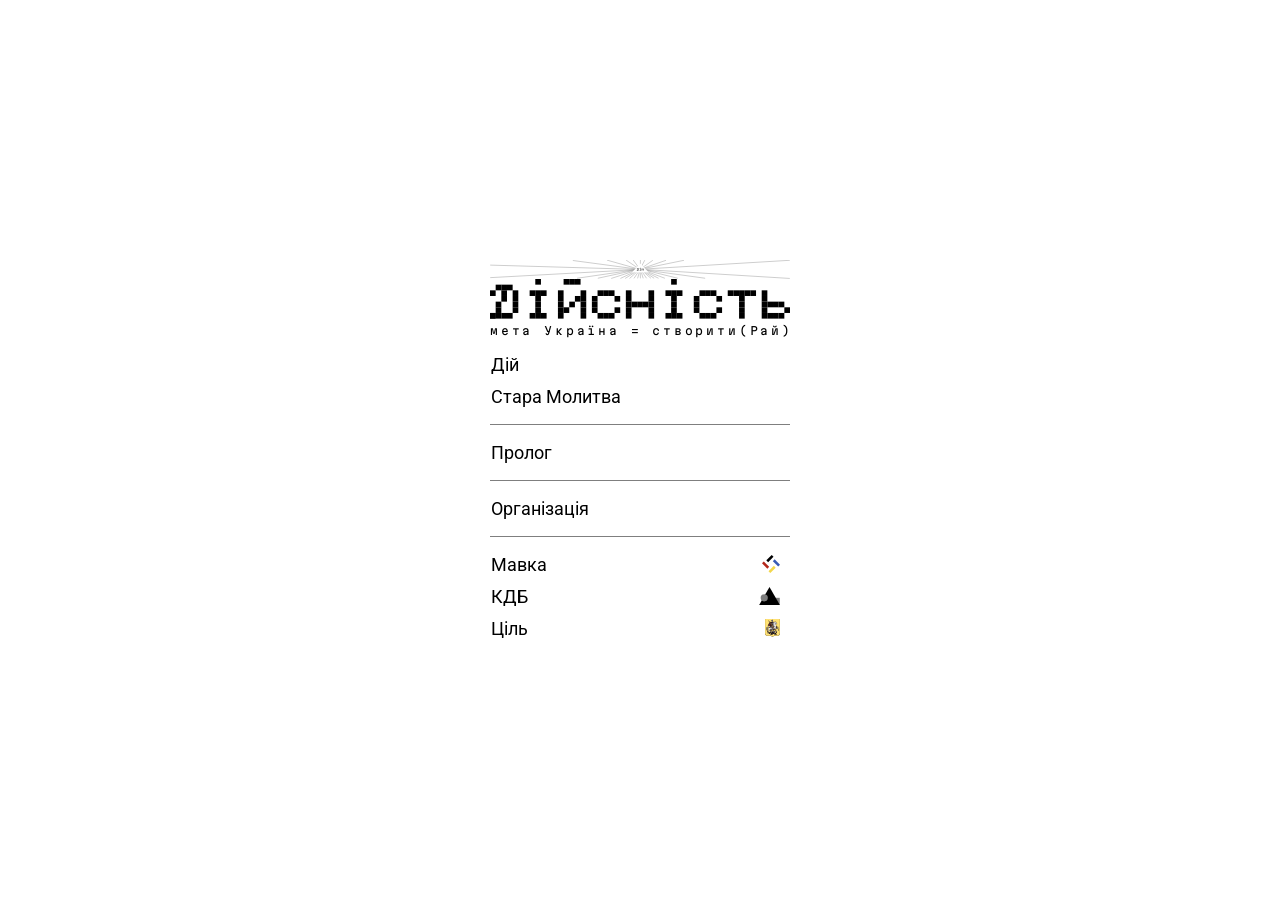
==== index.html @ cef1ea3c "🧬" ====
<!doctype html>
<html lang="uk">
  <head>
    <meta charset="UTF-8" />
    <meta name="viewport" content="width=device-width, initial-scale=1.0" />
    <title>Дійсність</title>

    <link
      rel="icon"
      sizes="any"
      type="image/svg+xml"
      href="./ресурси/дія.svg"
    />
    <script>
      if (
        window.matchMedia &&
        window.matchMedia("(prefers-color-scheme: dark)").matches
      ) {
        document
          .querySelector('link[rel="icon"]')
          .setAttribute("href", "./ресурси/дія_темно.svg");
      }
    </script>

    <link rel="stylesheet" href="./ресурси/style.css?v=3" />

    <link rel="preconnect" href="https://fonts.googleapis.com" />
    <link rel="preconnect" href="https://fonts.gstatic.com" crossorigin />
    <link
      href="https://fonts.googleapis.com/css2?family=Martian+Mono:wght@100..800&family=Roboto:ital,wght@0,100..900;1,100..900&display=swap"
      rel="stylesheet"
    />

    <script src="./ресурси/main.js?v=2"></script>
  </head>

  <body>
    <div class="UiTop">
      <svg
        width="1503"
        height="93"
        viewBox="0 0 1503 93"
        fill="none"
        xmlns="http://www.w3.org/2000/svg"
      >
        <rect width="1503" height="93" fill="var(--background-color)" />
        <line
          x1="752.072"
          y1="45.4948"
          x2="436.072"
          y2="91.4948"
          stroke="var(--text-color)"
        />
        <line
          x1="752.154"
          y1="45.4756"
          x2="607.154"
          y2="92.4756"
          stroke="var(--text-color)"
        />
        <line
          x1="752.106"
          y1="45.4886"
          x2="540.106"
          y2="91.4886"
          stroke="var(--text-color)"
        />
        <line
          x1="752.214"
          y1="45.4517"
          x2="653.214"
          y2="92.4517"
          stroke="var(--text-color)"
        />
        <line
          x1="752.266"
          y1="45.4237"
          x2="677.266"
          y2="92.4237"
          stroke="var(--text-color)"
        />
        <line
          x1="752.332"
          y1="45.3741"
          x2="699.332"
          y2="92.3741"
          stroke="var(--text-color)"
        />
        <line
          x1="752.417"
          y1="45.2753"
          x2="721.417"
          y2="92.2753"
          stroke="var(--text-color)"
        />
        <line
          x1="752.482"
          y1="45.1333"
          x2="739.482"
          y2="92.1333"
          stroke="var(--text-color)"
        />
        <line
          x1="752.476"
          y1="44.848"
          x2="767.476"
          y2="91.848"
          stroke="var(--text-color)"
        />
        <line
          x1="752.177"
          y1="44.7407"
          x2="876.177"
          y2="91.5322"
          stroke="var(--text-color)"
        />
        <line
          x1="752.12"
          y1="44.7231"
          x2="941.12"
          y2="91.5146"
          stroke="var(--text-color)"
        />
        <line
          x1="752.227"
          y1="44.7628"
          x2="844.227"
          y2="91.5543"
          stroke="var(--text-color)"
        />
        <line
          x1="752.278"
          y1="44.7928"
          x2="822.278"
          y2="91.5843"
          stroke="var(--text-color)"
        />
        <line
          x1="752.327"
          y1="44.8306"
          x2="806.327"
          y2="91.6221"
          stroke="var(--text-color)"
        />
        <line
          x1="752.413"
          y1="44.9262"
          x2="784.413"
          y2="91.7178"
          stroke="var(--text-color)"
        />
        <line
          x1="752.068"
          y1="46.5047"
          x2="1078.07"
          y2="91.5047"
          stroke="var(--text-color)"
        />
        <line
          x1="752.031"
          y1="46.5009"
          x2="1502.03"
          y2="92.4399"
          stroke="var(--text-color)"
        />
        <line
          x1="751.97"
          y1="46.5009"
          x2="1501.97"
          y2="1.50089"
          stroke="var(--text-color)"
        />
        <line
          x1="751.9"
          y1="46.5101"
          x2="971.9"
          y2="1.51014"
          stroke="var(--text-color)"
        />
        <line x1="753.5" y1="46" x2="753.5" stroke="var(--text-color)" />
        <line
          x1="751.934"
          y1="47.4956"
          x2="414.934"
          y2="2.4956"
          stroke="var(--text-color)"
        />
        <line
          x1="751.864"
          y1="47.4811"
          x2="585.864"
          y2="0.481089"
          stroke="var(--text-color)"
        />
        <line
          x1="751.721"
          y1="47.4151"
          x2="681.721"
          y2="0.415108"
          stroke="var(--text-color)"
        />
        <line
          x1="751.595"
          y1="47.2931"
          x2="717.595"
          y2="0.293062"
          stroke="var(--text-color)"
        />
        <line
          x1="751.557"
          y1="46.7687"
          x2="775.557"
          y2="0.768718"
          stroke="var(--text-color)"
        />
        <line
          x1="751.712"
          y1="46.591"
          x2="815.712"
          y2="1.59099"
          stroke="var(--text-color)"
        />
        <line
          x1="751.836"
          y1="46.5275"
          x2="881.836"
          y2="1.52751"
          stroke="var(--text-color)"
        />
        <line
          x1="751.985"
          y1="47.4998"
          x2="0.984503"
          y2="25.529"
          stroke="var(--text-color)"
        />
        <line
          x1="752.027"
          y1="47.4993"
          x2="1.02425"
          y2="88.4449"
          stroke="var(--text-color)"
        />
        <line
          x1="752.5"
          y1="46.9889"
          x2="753.5"
          y2="91.9889"
          stroke="var(--text-color)"
        />
        <path d="M753 18L796 63H710L753 18Z" fill="white" />
        <rect x="748" y="39" width="10" height="16" fill="transparent" />
        <rect x="752" y="39" width="2" height="2" fill="black" />
        <rect x="752" y="43" width="2" height="2" fill="black" />
        <rect x="750" y="43" width="2" height="2" fill="black" />
        <rect x="754" y="43" width="2" height="2" fill="black" />
        <rect x="754" y="51" width="2" height="2" fill="black" />
        <rect x="750" y="51" width="2" height="2" fill="black" />
        <rect x="752" y="47" width="2" height="2" fill="black" />
        <rect x="752" y="45" width="2" height="2" fill="black" />
        <rect x="752" y="49" width="2" height="2" fill="black" />
        <rect x="752" y="51" width="2" height="2" fill="black" />
        <rect x="760" y="39" width="10" height="16" fill="transparent" />
        <rect x="760" y="43" width="2" height="2" fill="black" />
        <rect x="764" y="41" width="2" height="2" fill="black" />
        <rect x="768" y="43" width="2" height="2" fill="black" />
        <rect x="768" y="45" width="2" height="2" fill="black" />
        <rect x="768" y="49" width="2" height="2" fill="black" />
        <rect x="768" y="51" width="2" height="2" fill="black" />
        <rect x="760" y="45" width="2" height="2" fill="black" />
        <rect x="760" y="47" width="2" height="2" fill="black" />
        <rect x="760" y="49" width="2" height="2" fill="black" />
        <rect x="760" y="51" width="2" height="2" fill="black" />
        <rect x="764" y="47" width="2" height="2" fill="black" />
        <rect x="762" y="49" width="2" height="2" fill="black" />
        <rect x="766" y="45" width="2" height="2" fill="black" />
        <rect x="768" y="47" width="2" height="2" fill="black" />
        <rect x="736" y="39" width="10" height="16" fill="transparent" />
        <rect x="740" y="45" width="2" height="2" fill="black" />
        <rect x="744" y="47" width="2" height="2" fill="black" />
        <rect x="736" y="43" width="2" height="2" fill="black" />
        <rect x="740" y="51" width="2" height="2" fill="black" />
        <rect x="744" y="49" width="2" height="2" fill="black" />
        <rect x="738" y="49" width="2" height="2" fill="black" />
        <rect x="742" y="51" width="2" height="2" fill="black" />
        <rect x="736" y="51" width="2" height="2" fill="black" />
        <rect x="736" y="51" width="2" height="2" fill="black" />
        <rect x="744" y="43" width="2" height="2" fill="black" />
        <rect x="744" y="45" width="2" height="2" fill="black" />
        <rect x="740" y="43" width="2" height="2" fill="black" />
        <rect x="742" y="41" width="2" height="2" fill="black" />
        <rect x="740" y="41" width="2" height="2" fill="black" />
        <rect x="738" y="41" width="2" height="2" fill="black" />
        <rect x="738" y="47" width="2" height="2" fill="black" />
        <rect x="738" y="51" width="2" height="2" fill="black" />
      </svg>
    </div>
    <div class="UiLogo">
      <svg
        width="53"
        height="8"
        viewBox="0 0 53 8"
        fill="none"
        xmlns="http://www.w3.org/2000/svg"
      >
        <rect x="8" width="1" height="1" fill="var(--text-color)" />
        <rect x="8" y="2" width="1" height="1" fill="var(--text-color)" />
        <rect x="7" y="2" width="1" height="1" fill="var(--text-color)" />
        <rect x="9" y="2" width="1" height="1" fill="var(--text-color)" />
        <rect x="9" y="6" width="1" height="1" fill="var(--text-color)" />
        <rect x="7" y="6" width="1" height="1" fill="var(--text-color)" />
        <rect x="8" y="4" width="1" height="1" fill="var(--text-color)" />
        <rect x="8" y="3" width="1" height="1" fill="var(--text-color)" />
        <rect x="8" y="5" width="1" height="1" fill="var(--text-color)" />
        <rect x="8" y="6" width="1" height="1" fill="var(--text-color)" />
        <rect x="2" y="3" width="1" height="1" fill="var(--text-color)" />
        <rect x="4" y="4" width="1" height="1" fill="var(--text-color)" />
        <rect y="2" width="1" height="1" fill="var(--text-color)" />
        <rect x="2" y="6" width="1" height="1" fill="var(--text-color)" />
        <rect x="4" y="5" width="1" height="1" fill="var(--text-color)" />
        <rect x="1" y="5" width="1" height="1" fill="var(--text-color)" />
        <rect x="3" y="6" width="1" height="1" fill="var(--text-color)" />
        <rect y="6" width="1" height="1" fill="var(--text-color)" />
        <rect y="6" width="1" height="1" fill="var(--text-color)" />
        <rect x="4" y="2" width="1" height="1" fill="var(--text-color)" />
        <rect x="4" y="3" width="1" height="1" fill="var(--text-color)" />
        <rect x="2" y="2" width="1" height="1" fill="var(--text-color)" />
        <rect x="3" y="1" width="1" height="1" fill="var(--text-color)" />
        <rect x="2" y="1" width="1" height="1" fill="var(--text-color)" />
        <rect x="1" y="1" width="1" height="1" fill="var(--text-color)" />
        <rect x="1" y="4" width="1" height="1" fill="var(--text-color)" />
        <rect x="1" y="6" width="1" height="1" fill="var(--text-color)" />
        <rect x="18" y="3" width="1" height="1" fill="var(--text-color)" />
        <rect x="19" y="2" width="1" height="1" fill="var(--text-color)" />
        <rect x="20" y="2" width="1" height="1" fill="var(--text-color)" />
        <rect x="21" y="2" width="1" height="1" fill="var(--text-color)" />
        <rect x="22" y="3" width="1" height="1" fill="var(--text-color)" />
        <rect x="18" y="4" width="1" height="1" fill="var(--text-color)" />
        <rect x="18" y="5" width="1" height="1" fill="var(--text-color)" />
        <rect x="19" y="6" width="1" height="1" fill="var(--text-color)" />
        <rect x="20" y="6" width="1" height="1" fill="var(--text-color)" />
        <rect x="22" y="5" width="1" height="1" fill="var(--text-color)" />
        <rect x="21" y="6" width="1" height="1" fill="var(--text-color)" />
        <rect x="24" y="2" width="1" height="1" fill="var(--text-color)" />
        <rect x="24" y="3" width="1" height="1" fill="var(--text-color)" />
        <rect x="24" y="4" width="1" height="1" fill="var(--text-color)" />
        <rect x="24" y="5" width="1" height="1" fill="var(--text-color)" />
        <rect x="24" y="6" width="1" height="1" fill="var(--text-color)" />
        <rect x="25" y="4" width="1" height="1" fill="var(--text-color)" />
        <rect x="26" y="4" width="1" height="1" fill="var(--text-color)" />
        <rect x="27" y="4" width="1" height="1" fill="var(--text-color)" />
        <rect x="28" y="3" width="1" height="1" fill="var(--text-color)" />
        <rect x="28" y="2" width="1" height="1" fill="var(--text-color)" />
        <rect x="28" y="4" width="1" height="1" fill="var(--text-color)" />
        <rect x="28" y="5" width="1" height="1" fill="var(--text-color)" />
        <rect x="28" y="6" width="1" height="1" fill="var(--text-color)" />
        <rect x="32" width="1" height="1" fill="var(--text-color)" />
        <rect x="32" y="2" width="1" height="1" fill="var(--text-color)" />
        <rect x="31" y="2" width="1" height="1" fill="var(--text-color)" />
        <rect x="33" y="2" width="1" height="1" fill="var(--text-color)" />
        <rect x="33" y="6" width="1" height="1" fill="var(--text-color)" />
        <rect x="31" y="6" width="1" height="1" fill="var(--text-color)" />
        <rect x="32" y="4" width="1" height="1" fill="var(--text-color)" />
        <rect x="32" y="3" width="1" height="1" fill="var(--text-color)" />
        <rect x="32" y="5" width="1" height="1" fill="var(--text-color)" />
        <rect x="32" y="6" width="1" height="1" fill="var(--text-color)" />
        <rect x="36" y="3" width="1" height="1" fill="var(--text-color)" />
        <rect x="37" y="2" width="1" height="1" fill="var(--text-color)" />
        <rect x="38" y="2" width="1" height="1" fill="var(--text-color)" />
        <rect x="39" y="2" width="1" height="1" fill="var(--text-color)" />
        <rect x="40" y="3" width="1" height="1" fill="var(--text-color)" />
        <rect x="36" y="4" width="1" height="1" fill="var(--text-color)" />
        <rect x="36" y="5" width="1" height="1" fill="var(--text-color)" />
        <rect x="37" y="6" width="1" height="1" fill="var(--text-color)" />
        <rect x="38" y="6" width="1" height="1" fill="var(--text-color)" />
        <rect x="40" y="5" width="1" height="1" fill="var(--text-color)" />
        <rect x="39" y="6" width="1" height="1" fill="var(--text-color)" />
        <rect x="42" y="2" width="1" height="1" fill="var(--text-color)" />
        <rect x="43" y="2" width="1" height="1" fill="var(--text-color)" />
        <rect x="44" y="2" width="1" height="1" fill="var(--text-color)" />
        <rect x="45" y="2" width="1" height="1" fill="var(--text-color)" />
        <rect x="46" y="2" width="1" height="1" fill="var(--text-color)" />
        <rect x="44" y="3" width="1" height="1" fill="var(--text-color)" />
        <rect x="44" y="6" width="1" height="1" fill="var(--text-color)" />
        <rect x="44" y="4" width="1" height="1" fill="var(--text-color)" />
        <rect x="44" y="5" width="1" height="1" fill="var(--text-color)" />
        <rect x="48" y="2" width="1" height="1" fill="var(--text-color)" />
        <rect x="48" y="3" width="1" height="1" fill="var(--text-color)" />
        <rect x="48" y="4" width="1" height="1" fill="var(--text-color)" />
        <rect x="48" y="6" width="1" height="1" fill="var(--text-color)" />
        <rect x="49" y="6" width="1" height="1" fill="var(--text-color)" />
        <rect x="52" y="5" width="1" height="1" fill="var(--text-color)" />
        <rect x="51" y="6" width="1" height="1" fill="var(--text-color)" />
        <rect x="50" y="6" width="1" height="1" fill="var(--text-color)" />
        <rect x="50" y="4" width="1" height="1" fill="var(--text-color)" />
        <rect x="51" y="4" width="1" height="1" fill="var(--text-color)" />
        <rect x="49" y="4" width="1" height="1" fill="var(--text-color)" />
        <rect x="48" y="5" width="1" height="1" fill="var(--text-color)" />
        <rect x="12" y="2" width="1" height="1" fill="var(--text-color)" />
        <rect x="16" y="2" width="1" height="1" fill="var(--text-color)" />
        <rect x="16" y="3" width="1" height="1" fill="var(--text-color)" />
        <rect x="16" y="5" width="1" height="1" fill="var(--text-color)" />
        <rect x="16" y="6" width="1" height="1" fill="var(--text-color)" />
        <rect x="12" y="3" width="1" height="1" fill="var(--text-color)" />
        <rect x="12" y="4" width="1" height="1" fill="var(--text-color)" />
        <rect x="12" y="5" width="1" height="1" fill="var(--text-color)" />
        <rect x="12" y="6" width="1" height="1" fill="var(--text-color)" />
        <rect x="14" y="4" width="1" height="1" fill="var(--text-color)" />
        <rect x="13" y="5" width="1" height="1" fill="var(--text-color)" />
        <rect x="15" y="3" width="1" height="1" fill="var(--text-color)" />
        <rect x="16" y="4" width="1" height="1" fill="var(--text-color)" />
        <rect x="13" width="1" height="1" fill="var(--text-color)" />
        <rect x="15" width="1" height="1" fill="var(--text-color)" />
        <rect x="14" width="1" height="1" fill="var(--text-color)" />
      </svg>
    </div>
    <div class="UiSlogan flex-stretch">мета Україна = створити(Рай)</div>

    <div class="UiHelpLinkList">
      <a class="UiHelpLinkItem" href="./дій.html">Дій</a>
      <a class="UiHelpLinkItem" href="./стара-молитва.html"> Стара Молитва </a>
    </div>
    <div class="UiSeparator"></div>

    <div class="UiHelpLinkList">
      <a class="UiHelpLinkItem" href="./пролог.html">Пролог</a>
    </div>
    <div class="UiSeparator"></div>

    <div class="UiHelpLinkList">
      <a class="UiHelpLinkItem" href="./організація.html"> Організація </a>
    </div>
    <div class="UiSeparator"></div>

    <div class="UiHelpLinkList">
      <a class="UiHelpLinkItem" href="https://мавка.укр">
        Мавка
        <div class="UiLinkItemLogo">
          <img src="./ресурси/мавка.svg" alt="" />
        </div>
      </a>
      <a class="UiHelpLinkItem" href="https://кдб.дійсність.укр">
        КДБ
        <div class="UiLinkItemLogo">
          <img src="./ресурси/кдб.svg" alt="" />
        </div>
      </a>
      <a class="UiHelpLinkItem" href="https://ціль.дійсність.укр">
        Ціль
        <div class="UiLinkItemLogo">
          <img src="./ресурси/ціль.svg" alt="" />
        </div>
      </a>
    </div>
  </body>
</html>
---- ресурси/style.css ----
:root {
  --max-width: 300px;
  --text-color: black;
  --background-color: white;
  --blockquote-border-color: black;
  --blockquote-background-color: #f0f0f0;
  --border-color: #cccccc;
}

* {
  font-family: Roboto, sans-serif;
}

*,
*::before,
*::after {
  box-sizing: border-box;
}

body {
  font-family: sans-serif;
  display: flex;
  flex-direction: column;
  align-items: center;
  justify-content: center;
  min-height: 100dvh;
  margin: 0;
  color: var(--text-color);
  background-color: var(--background-color);
  padding-top: 2rem;
  padding-bottom: 2rem;
}

@media (prefers-color-scheme: dark) {
  :root {
    --text-color: white;
    --background-color: black;
    --blockquote-border-color: white;
    --blockquote-background-color: #202020;
    --border-color: #444444;
  }

  img {
    filter: drop-shadow(0 0 1px white);
  }
}

.UiLogo {
  max-width: var(--max-width);
  width: 100%;
  font-size: 2em;
  display: flex;
  flex-direction: column;
  align-items: center;
  justify-content: center;
}

.UiSlogan {
  margin-bottom: 1rem;
  max-width: var(--max-width);
  width: 100%;
  font-size: 0.7rem;
  text-align: justify;
  text-align-last: justify;
  font-family: "Martian Mono", sans-serif;
}

.UiSlogan span {
  font-family: inherit;
}

.UiDiiaTitle {
  display: flex;
  align-items: center;
}

.UiInDev {
  font-size: 0.7rem;
  margin-left: auto;
}

.UiTop {
  max-width: var(--max-width);
  width: 100%;
  display: flex;
  align-items: center;
}

.UiTop svg {
  width: 100%;
  height: auto;
}

.UiLogo>svg {
  display: block;
  width: 100%;
  height: auto;
}

.UiLinkList {
  max-width: var(--max-width);
  width: 100%;
  list-style: none;
  padding: 0;
  margin: 0;
}

.UiLinkItem {
  width: 100%;
  display: flex;
  align-items: center;
  justify-content: space-between;
  color: inherit;
  text-decoration: none;
  font-size: 1.125rem;
  border: 1px dashed var(--background-color);
}

.UiLinkItem+.UiLinkItem {
  margin-top: 0.5em;
}

.UiLinkItem:hover {
  border: 1px dashed var(--text-color);
}

.UiLinkItem:active {
  border: 1px solid var(--text-color);
}

.UiLinkItemLogo {
  display: flex;
  align-items: center;
  margin-right: 0.5em;
}

.UiLinkItemLogo>img {
  display: block;
  height: 1em;
}

.UiHelpLinkList {
  max-width: var(--max-width);
  width: 100%;
  list-style: none;
  padding: 0;
  margin: 0;
}

.UiHelpLinkItem {
  width: 100%;
  display: flex;
  align-items: center;
  justify-content: space-between;
  color: inherit;
  text-decoration: none;
  font-size: 1.125rem;
  border: 1px dashed var(--background-color);
}

.UiHelpLinkItem.back {
  font-size: 0.875rem;
}

.UiHelpLinkItem+.UiHelpLinkItem {
  margin-top: 0.5em;
}

.UiHelpLinkItem:hover {
  border: 1px dashed var(--text-color);
}

.UiHelpLinkItem:active {
  border: 1px solid var(--text-color);
}

.UiSeparator {
  max-width: var(--max-width);
  width: 100%;
  height: 1px;
  background-color: var(--text-color);
  opacity: 0.5;
  margin: 1rem 0;
}

.UiContent {
  max-width: var(--max-width);
  width: 100%;
}

blockquote {
  border-left: 4px solid var(--blockquote-border-color);
  padding-left: 1em;
  margin-left: 0;
  margin-right: 0;
  background-color: var(--blockquote-background-color);
}

ol {
  padding-left: 1.5em;
}

ol li {
  margin-bottom: 0.5em;
}

a {
  color: inherit;
  text-decoration: underline;
}

code {
  font-family: monospace;
  background-color: var(--blockquote-background-color);
  padding: 0.2em 0.4em;
  border-radius: 4px;
  word-break: break-word;
}

button.sm {
  font-family: inherit;
  font-size: 1em;
  padding: 0.125em 0.5em;
  border: 1px solid var(--border-color);
  background-color: transparent;
  color: inherit;
  cursor: pointer;
}

button.sm:hover {
  background-color: var(--border-color);
}
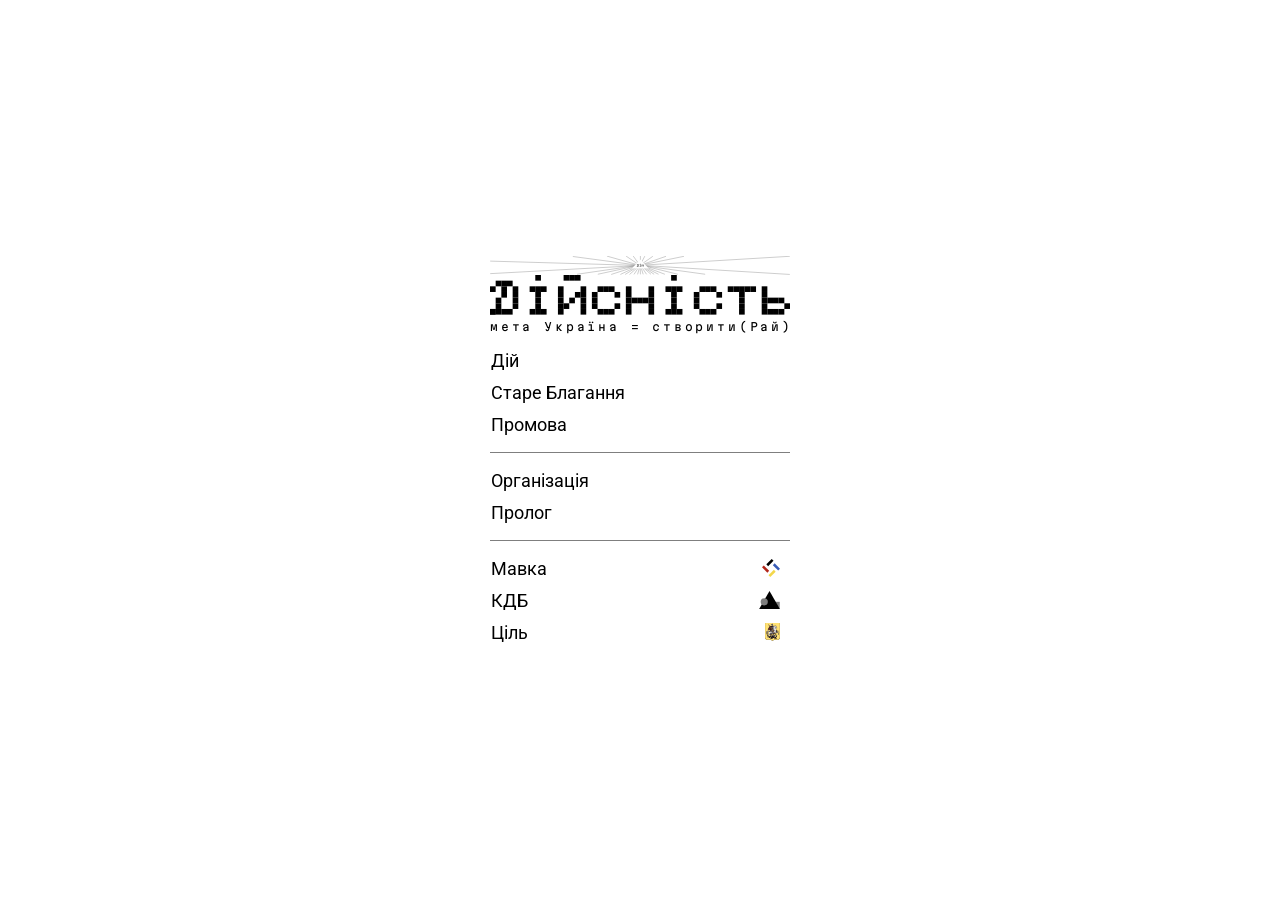
==== commit c086f63f: "благайте" ====
--- a/index.html
+++ b/index.html
@@ -35,422 +35,423 @@
   </head>
 
   <body>
-    <div class="UiTop">
-      <svg
-        width="1503"
-        height="93"
-        viewBox="0 0 1503 93"
-        fill="none"
-        xmlns="http://www.w3.org/2000/svg"
-      >
-        <rect width="1503" height="93" fill="var(--background-color)" />
-        <line
-          x1="752.072"
-          y1="45.4948"
-          x2="436.072"
-          y2="91.4948"
-          stroke="var(--text-color)"
-        />
-        <line
-          x1="752.154"
-          y1="45.4756"
-          x2="607.154"
-          y2="92.4756"
-          stroke="var(--text-color)"
-        />
-        <line
-          x1="752.106"
-          y1="45.4886"
-          x2="540.106"
-          y2="91.4886"
-          stroke="var(--text-color)"
-        />
-        <line
-          x1="752.214"
-          y1="45.4517"
-          x2="653.214"
-          y2="92.4517"
-          stroke="var(--text-color)"
-        />
-        <line
-          x1="752.266"
-          y1="45.4237"
-          x2="677.266"
-          y2="92.4237"
-          stroke="var(--text-color)"
-        />
-        <line
-          x1="752.332"
-          y1="45.3741"
-          x2="699.332"
-          y2="92.3741"
-          stroke="var(--text-color)"
-        />
-        <line
-          x1="752.417"
-          y1="45.2753"
-          x2="721.417"
-          y2="92.2753"
-          stroke="var(--text-color)"
-        />
-        <line
-          x1="752.482"
-          y1="45.1333"
-          x2="739.482"
-          y2="92.1333"
-          stroke="var(--text-color)"
-        />
-        <line
-          x1="752.476"
-          y1="44.848"
-          x2="767.476"
-          y2="91.848"
-          stroke="var(--text-color)"
-        />
-        <line
-          x1="752.177"
-          y1="44.7407"
-          x2="876.177"
-          y2="91.5322"
-          stroke="var(--text-color)"
-        />
-        <line
-          x1="752.12"
-          y1="44.7231"
-          x2="941.12"
-          y2="91.5146"
-          stroke="var(--text-color)"
-        />
-        <line
-          x1="752.227"
-          y1="44.7628"
-          x2="844.227"
-          y2="91.5543"
-          stroke="var(--text-color)"
-        />
-        <line
-          x1="752.278"
-          y1="44.7928"
-          x2="822.278"
-          y2="91.5843"
-          stroke="var(--text-color)"
-        />
-        <line
-          x1="752.327"
-          y1="44.8306"
-          x2="806.327"
-          y2="91.6221"
-          stroke="var(--text-color)"
-        />
-        <line
-          x1="752.413"
-          y1="44.9262"
-          x2="784.413"
-          y2="91.7178"
-          stroke="var(--text-color)"
-        />
-        <line
-          x1="752.068"
-          y1="46.5047"
-          x2="1078.07"
-          y2="91.5047"
-          stroke="var(--text-color)"
-        />
-        <line
-          x1="752.031"
-          y1="46.5009"
-          x2="1502.03"
-          y2="92.4399"
-          stroke="var(--text-color)"
-        />
-        <line
-          x1="751.97"
-          y1="46.5009"
-          x2="1501.97"
-          y2="1.50089"
-          stroke="var(--text-color)"
-        />
-        <line
-          x1="751.9"
-          y1="46.5101"
-          x2="971.9"
-          y2="1.51014"
-          stroke="var(--text-color)"
-        />
-        <line x1="753.5" y1="46" x2="753.5" stroke="var(--text-color)" />
-        <line
-          x1="751.934"
-          y1="47.4956"
-          x2="414.934"
-          y2="2.4956"
-          stroke="var(--text-color)"
-        />
-        <line
-          x1="751.864"
-          y1="47.4811"
-          x2="585.864"
-          y2="0.481089"
-          stroke="var(--text-color)"
-        />
-        <line
-          x1="751.721"
-          y1="47.4151"
-          x2="681.721"
-          y2="0.415108"
-          stroke="var(--text-color)"
-        />
-        <line
-          x1="751.595"
-          y1="47.2931"
-          x2="717.595"
-          y2="0.293062"
-          stroke="var(--text-color)"
-        />
-        <line
-          x1="751.557"
-          y1="46.7687"
-          x2="775.557"
-          y2="0.768718"
-          stroke="var(--text-color)"
-        />
-        <line
-          x1="751.712"
-          y1="46.591"
-          x2="815.712"
-          y2="1.59099"
-          stroke="var(--text-color)"
-        />
-        <line
-          x1="751.836"
-          y1="46.5275"
-          x2="881.836"
-          y2="1.52751"
-          stroke="var(--text-color)"
-        />
-        <line
-          x1="751.985"
-          y1="47.4998"
-          x2="0.984503"
-          y2="25.529"
-          stroke="var(--text-color)"
-        />
-        <line
-          x1="752.027"
-          y1="47.4993"
-          x2="1.02425"
-          y2="88.4449"
-          stroke="var(--text-color)"
-        />
-        <line
-          x1="752.5"
-          y1="46.9889"
-          x2="753.5"
-          y2="91.9889"
-          stroke="var(--text-color)"
-        />
-        <path d="M753 18L796 63H710L753 18Z" fill="white" />
-        <rect x="748" y="39" width="10" height="16" fill="transparent" />
-        <rect x="752" y="39" width="2" height="2" fill="black" />
-        <rect x="752" y="43" width="2" height="2" fill="black" />
-        <rect x="750" y="43" width="2" height="2" fill="black" />
-        <rect x="754" y="43" width="2" height="2" fill="black" />
-        <rect x="754" y="51" width="2" height="2" fill="black" />
-        <rect x="750" y="51" width="2" height="2" fill="black" />
-        <rect x="752" y="47" width="2" height="2" fill="black" />
-        <rect x="752" y="45" width="2" height="2" fill="black" />
-        <rect x="752" y="49" width="2" height="2" fill="black" />
-        <rect x="752" y="51" width="2" height="2" fill="black" />
-        <rect x="760" y="39" width="10" height="16" fill="transparent" />
-        <rect x="760" y="43" width="2" height="2" fill="black" />
-        <rect x="764" y="41" width="2" height="2" fill="black" />
-        <rect x="768" y="43" width="2" height="2" fill="black" />
-        <rect x="768" y="45" width="2" height="2" fill="black" />
-        <rect x="768" y="49" width="2" height="2" fill="black" />
-        <rect x="768" y="51" width="2" height="2" fill="black" />
-        <rect x="760" y="45" width="2" height="2" fill="black" />
-        <rect x="760" y="47" width="2" height="2" fill="black" />
-        <rect x="760" y="49" width="2" height="2" fill="black" />
-        <rect x="760" y="51" width="2" height="2" fill="black" />
-        <rect x="764" y="47" width="2" height="2" fill="black" />
-        <rect x="762" y="49" width="2" height="2" fill="black" />
-        <rect x="766" y="45" width="2" height="2" fill="black" />
-        <rect x="768" y="47" width="2" height="2" fill="black" />
-        <rect x="736" y="39" width="10" height="16" fill="transparent" />
-        <rect x="740" y="45" width="2" height="2" fill="black" />
-        <rect x="744" y="47" width="2" height="2" fill="black" />
-        <rect x="736" y="43" width="2" height="2" fill="black" />
-        <rect x="740" y="51" width="2" height="2" fill="black" />
-        <rect x="744" y="49" width="2" height="2" fill="black" />
-        <rect x="738" y="49" width="2" height="2" fill="black" />
-        <rect x="742" y="51" width="2" height="2" fill="black" />
-        <rect x="736" y="51" width="2" height="2" fill="black" />
-        <rect x="736" y="51" width="2" height="2" fill="black" />
-        <rect x="744" y="43" width="2" height="2" fill="black" />
-        <rect x="744" y="45" width="2" height="2" fill="black" />
-        <rect x="740" y="43" width="2" height="2" fill="black" />
-        <rect x="742" y="41" width="2" height="2" fill="black" />
-        <rect x="740" y="41" width="2" height="2" fill="black" />
-        <rect x="738" y="41" width="2" height="2" fill="black" />
-        <rect x="738" y="47" width="2" height="2" fill="black" />
-        <rect x="738" y="51" width="2" height="2" fill="black" />
-      </svg>
-    </div>
-    <div class="UiLogo">
-      <svg
-        width="53"
-        height="8"
-        viewBox="0 0 53 8"
-        fill="none"
-        xmlns="http://www.w3.org/2000/svg"
-      >
-        <rect x="8" width="1" height="1" fill="var(--text-color)" />
-        <rect x="8" y="2" width="1" height="1" fill="var(--text-color)" />
-        <rect x="7" y="2" width="1" height="1" fill="var(--text-color)" />
-        <rect x="9" y="2" width="1" height="1" fill="var(--text-color)" />
-        <rect x="9" y="6" width="1" height="1" fill="var(--text-color)" />
-        <rect x="7" y="6" width="1" height="1" fill="var(--text-color)" />
-        <rect x="8" y="4" width="1" height="1" fill="var(--text-color)" />
-        <rect x="8" y="3" width="1" height="1" fill="var(--text-color)" />
-        <rect x="8" y="5" width="1" height="1" fill="var(--text-color)" />
-        <rect x="8" y="6" width="1" height="1" fill="var(--text-color)" />
-        <rect x="2" y="3" width="1" height="1" fill="var(--text-color)" />
-        <rect x="4" y="4" width="1" height="1" fill="var(--text-color)" />
-        <rect y="2" width="1" height="1" fill="var(--text-color)" />
-        <rect x="2" y="6" width="1" height="1" fill="var(--text-color)" />
-        <rect x="4" y="5" width="1" height="1" fill="var(--text-color)" />
-        <rect x="1" y="5" width="1" height="1" fill="var(--text-color)" />
-        <rect x="3" y="6" width="1" height="1" fill="var(--text-color)" />
-        <rect y="6" width="1" height="1" fill="var(--text-color)" />
-        <rect y="6" width="1" height="1" fill="var(--text-color)" />
-        <rect x="4" y="2" width="1" height="1" fill="var(--text-color)" />
-        <rect x="4" y="3" width="1" height="1" fill="var(--text-color)" />
-        <rect x="2" y="2" width="1" height="1" fill="var(--text-color)" />
-        <rect x="3" y="1" width="1" height="1" fill="var(--text-color)" />
-        <rect x="2" y="1" width="1" height="1" fill="var(--text-color)" />
-        <rect x="1" y="1" width="1" height="1" fill="var(--text-color)" />
-        <rect x="1" y="4" width="1" height="1" fill="var(--text-color)" />
-        <rect x="1" y="6" width="1" height="1" fill="var(--text-color)" />
-        <rect x="18" y="3" width="1" height="1" fill="var(--text-color)" />
-        <rect x="19" y="2" width="1" height="1" fill="var(--text-color)" />
-        <rect x="20" y="2" width="1" height="1" fill="var(--text-color)" />
-        <rect x="21" y="2" width="1" height="1" fill="var(--text-color)" />
-        <rect x="22" y="3" width="1" height="1" fill="var(--text-color)" />
-        <rect x="18" y="4" width="1" height="1" fill="var(--text-color)" />
-        <rect x="18" y="5" width="1" height="1" fill="var(--text-color)" />
-        <rect x="19" y="6" width="1" height="1" fill="var(--text-color)" />
-        <rect x="20" y="6" width="1" height="1" fill="var(--text-color)" />
-        <rect x="22" y="5" width="1" height="1" fill="var(--text-color)" />
-        <rect x="21" y="6" width="1" height="1" fill="var(--text-color)" />
-        <rect x="24" y="2" width="1" height="1" fill="var(--text-color)" />
-        <rect x="24" y="3" width="1" height="1" fill="var(--text-color)" />
-        <rect x="24" y="4" width="1" height="1" fill="var(--text-color)" />
-        <rect x="24" y="5" width="1" height="1" fill="var(--text-color)" />
-        <rect x="24" y="6" width="1" height="1" fill="var(--text-color)" />
-        <rect x="25" y="4" width="1" height="1" fill="var(--text-color)" />
-        <rect x="26" y="4" width="1" height="1" fill="var(--text-color)" />
-        <rect x="27" y="4" width="1" height="1" fill="var(--text-color)" />
-        <rect x="28" y="3" width="1" height="1" fill="var(--text-color)" />
-        <rect x="28" y="2" width="1" height="1" fill="var(--text-color)" />
-        <rect x="28" y="4" width="1" height="1" fill="var(--text-color)" />
-        <rect x="28" y="5" width="1" height="1" fill="var(--text-color)" />
-        <rect x="28" y="6" width="1" height="1" fill="var(--text-color)" />
-        <rect x="32" width="1" height="1" fill="var(--text-color)" />
-        <rect x="32" y="2" width="1" height="1" fill="var(--text-color)" />
-        <rect x="31" y="2" width="1" height="1" fill="var(--text-color)" />
-        <rect x="33" y="2" width="1" height="1" fill="var(--text-color)" />
-        <rect x="33" y="6" width="1" height="1" fill="var(--text-color)" />
-        <rect x="31" y="6" width="1" height="1" fill="var(--text-color)" />
-        <rect x="32" y="4" width="1" height="1" fill="var(--text-color)" />
-        <rect x="32" y="3" width="1" height="1" fill="var(--text-color)" />
-        <rect x="32" y="5" width="1" height="1" fill="var(--text-color)" />
-        <rect x="32" y="6" width="1" height="1" fill="var(--text-color)" />
-        <rect x="36" y="3" width="1" height="1" fill="var(--text-color)" />
-        <rect x="37" y="2" width="1" height="1" fill="var(--text-color)" />
-        <rect x="38" y="2" width="1" height="1" fill="var(--text-color)" />
-        <rect x="39" y="2" width="1" height="1" fill="var(--text-color)" />
-        <rect x="40" y="3" width="1" height="1" fill="var(--text-color)" />
-        <rect x="36" y="4" width="1" height="1" fill="var(--text-color)" />
-        <rect x="36" y="5" width="1" height="1" fill="var(--text-color)" />
-        <rect x="37" y="6" width="1" height="1" fill="var(--text-color)" />
-        <rect x="38" y="6" width="1" height="1" fill="var(--text-color)" />
-        <rect x="40" y="5" width="1" height="1" fill="var(--text-color)" />
-        <rect x="39" y="6" width="1" height="1" fill="var(--text-color)" />
-        <rect x="42" y="2" width="1" height="1" fill="var(--text-color)" />
-        <rect x="43" y="2" width="1" height="1" fill="var(--text-color)" />
-        <rect x="44" y="2" width="1" height="1" fill="var(--text-color)" />
-        <rect x="45" y="2" width="1" height="1" fill="var(--text-color)" />
-        <rect x="46" y="2" width="1" height="1" fill="var(--text-color)" />
-        <rect x="44" y="3" width="1" height="1" fill="var(--text-color)" />
-        <rect x="44" y="6" width="1" height="1" fill="var(--text-color)" />
-        <rect x="44" y="4" width="1" height="1" fill="var(--text-color)" />
-        <rect x="44" y="5" width="1" height="1" fill="var(--text-color)" />
-        <rect x="48" y="2" width="1" height="1" fill="var(--text-color)" />
-        <rect x="48" y="3" width="1" height="1" fill="var(--text-color)" />
-        <rect x="48" y="4" width="1" height="1" fill="var(--text-color)" />
-        <rect x="48" y="6" width="1" height="1" fill="var(--text-color)" />
-        <rect x="49" y="6" width="1" height="1" fill="var(--text-color)" />
-        <rect x="52" y="5" width="1" height="1" fill="var(--text-color)" />
-        <rect x="51" y="6" width="1" height="1" fill="var(--text-color)" />
-        <rect x="50" y="6" width="1" height="1" fill="var(--text-color)" />
-        <rect x="50" y="4" width="1" height="1" fill="var(--text-color)" />
-        <rect x="51" y="4" width="1" height="1" fill="var(--text-color)" />
-        <rect x="49" y="4" width="1" height="1" fill="var(--text-color)" />
-        <rect x="48" y="5" width="1" height="1" fill="var(--text-color)" />
-        <rect x="12" y="2" width="1" height="1" fill="var(--text-color)" />
-        <rect x="16" y="2" width="1" height="1" fill="var(--text-color)" />
-        <rect x="16" y="3" width="1" height="1" fill="var(--text-color)" />
-        <rect x="16" y="5" width="1" height="1" fill="var(--text-color)" />
-        <rect x="16" y="6" width="1" height="1" fill="var(--text-color)" />
-        <rect x="12" y="3" width="1" height="1" fill="var(--text-color)" />
-        <rect x="12" y="4" width="1" height="1" fill="var(--text-color)" />
-        <rect x="12" y="5" width="1" height="1" fill="var(--text-color)" />
-        <rect x="12" y="6" width="1" height="1" fill="var(--text-color)" />
-        <rect x="14" y="4" width="1" height="1" fill="var(--text-color)" />
-        <rect x="13" y="5" width="1" height="1" fill="var(--text-color)" />
-        <rect x="15" y="3" width="1" height="1" fill="var(--text-color)" />
-        <rect x="16" y="4" width="1" height="1" fill="var(--text-color)" />
-        <rect x="13" width="1" height="1" fill="var(--text-color)" />
-        <rect x="15" width="1" height="1" fill="var(--text-color)" />
-        <rect x="14" width="1" height="1" fill="var(--text-color)" />
-      </svg>
-    </div>
-    <div class="UiSlogan flex-stretch">мета Україна = створити(Рай)</div>
-
-    <div class="UiHelpLinkList">
-      <a class="UiHelpLinkItem" href="./дій.html">Дій</a>
-      <a class="UiHelpLinkItem" href="./стара-молитва.html"> Стара Молитва </a>
-    </div>
-    <div class="UiSeparator"></div>
-
-    <div class="UiHelpLinkList">
-      <a class="UiHelpLinkItem" href="./пролог.html">Пролог</a>
-    </div>
-    <div class="UiSeparator"></div>
-
-    <div class="UiHelpLinkList">
-      <a class="UiHelpLinkItem" href="./організація.html"> Організація </a>
-    </div>
-    <div class="UiSeparator"></div>
-
-    <div class="UiHelpLinkList">
-      <a class="UiHelpLinkItem" href="https://мавка.укр">
-        Мавка
-        <div class="UiLinkItemLogo">
-          <img src="./ресурси/мавка.svg" alt="" />
-        </div>
-      </a>
-      <a class="UiHelpLinkItem" href="https://кдб.дійсність.укр">
-        КДБ
-        <div class="UiLinkItemLogo">
-          <img src="./ресурси/кдб.svg" alt="" />
-        </div>
-      </a>
-      <a class="UiHelpLinkItem" href="https://ціль.дійсність.укр">
-        Ціль
-        <div class="UiLinkItemLogo">
-          <img src="./ресурси/ціль.svg" alt="" />
-        </div>
-      </a>
+    <div class="UiMain">
+      <div class="UiTop">
+        <svg
+          width="1503"
+          height="93"
+          viewBox="0 0 1503 93"
+          fill="none"
+          xmlns="http://www.w3.org/2000/svg"
+        >
+          <rect width="1503" height="93" fill="transparent" />
+          <line
+            x1="752.072"
+            y1="45.4948"
+            x2="436.072"
+            y2="91.4948"
+            stroke="var(--text-color)"
+          />
+          <line
+            x1="752.154"
+            y1="45.4756"
+            x2="607.154"
+            y2="92.4756"
+            stroke="var(--text-color)"
+          />
+          <line
+            x1="752.106"
+            y1="45.4886"
+            x2="540.106"
+            y2="91.4886"
+            stroke="var(--text-color)"
+          />
+          <line
+            x1="752.214"
+            y1="45.4517"
+            x2="653.214"
+            y2="92.4517"
+            stroke="var(--text-color)"
+          />
+          <line
+            x1="752.266"
+            y1="45.4237"
+            x2="677.266"
+            y2="92.4237"
+            stroke="var(--text-color)"
+          />
+          <line
+            x1="752.332"
+            y1="45.3741"
+            x2="699.332"
+            y2="92.3741"
+            stroke="var(--text-color)"
+          />
+          <line
+            x1="752.417"
+            y1="45.2753"
+            x2="721.417"
+            y2="92.2753"
+            stroke="var(--text-color)"
+          />
+          <line
+            x1="752.482"
+            y1="45.1333"
+            x2="739.482"
+            y2="92.1333"
+            stroke="var(--text-color)"
+          />
+          <line
+            x1="752.476"
+            y1="44.848"
+            x2="767.476"
+            y2="91.848"
+            stroke="var(--text-color)"
+          />
+          <line
+            x1="752.177"
+            y1="44.7407"
+            x2="876.177"
+            y2="91.5322"
+            stroke="var(--text-color)"
+          />
+          <line
+            x1="752.12"
+            y1="44.7231"
+            x2="941.12"
+            y2="91.5146"
+            stroke="var(--text-color)"
+          />
+          <line
+            x1="752.227"
+            y1="44.7628"
+            x2="844.227"
+            y2="91.5543"
+            stroke="var(--text-color)"
+          />
+          <line
+            x1="752.278"
+            y1="44.7928"
+            x2="822.278"
+            y2="91.5843"
+            stroke="var(--text-color)"
+          />
+          <line
+            x1="752.327"
+            y1="44.8306"
+            x2="806.327"
+            y2="91.6221"
+            stroke="var(--text-color)"
+          />
+          <line
+            x1="752.413"
+            y1="44.9262"
+            x2="784.413"
+            y2="91.7178"
+            stroke="var(--text-color)"
+          />
+          <line
+            x1="752.068"
+            y1="46.5047"
+            x2="1078.07"
+            y2="91.5047"
+            stroke="var(--text-color)"
+          />
+          <line
+            x1="752.031"
+            y1="46.5009"
+            x2="1502.03"
+            y2="92.4399"
+            stroke="var(--text-color)"
+          />
+          <line
+            x1="751.97"
+            y1="46.5009"
+            x2="1501.97"
+            y2="1.50089"
+            stroke="var(--text-color)"
+          />
+          <line
+            x1="751.9"
+            y1="46.5101"
+            x2="971.9"
+            y2="1.51014"
+            stroke="var(--text-color)"
+          />
+          <line x1="753.5" y1="46" x2="753.5" stroke="var(--text-color)" />
+          <line
+            x1="751.934"
+            y1="47.4956"
+            x2="414.934"
+            y2="2.4956"
+            stroke="var(--text-color)"
+          />
+          <line
+            x1="751.864"
+            y1="47.4811"
+            x2="585.864"
+            y2="0.481089"
+            stroke="var(--text-color)"
+          />
+          <line
+            x1="751.721"
+            y1="47.4151"
+            x2="681.721"
+            y2="0.415108"
+            stroke="var(--text-color)"
+          />
+          <line
+            x1="751.595"
+            y1="47.2931"
+            x2="717.595"
+            y2="0.293062"
+            stroke="var(--text-color)"
+          />
+          <line
+            x1="751.557"
+            y1="46.7687"
+            x2="775.557"
+            y2="0.768718"
+            stroke="var(--text-color)"
+          />
+          <line
+            x1="751.712"
+            y1="46.591"
+            x2="815.712"
+            y2="1.59099"
+            stroke="var(--text-color)"
+          />
+          <line
+            x1="751.836"
+            y1="46.5275"
+            x2="881.836"
+            y2="1.52751"
+            stroke="var(--text-color)"
+          />
+          <line
+            x1="751.985"
+            y1="47.4998"
+            x2="0.984503"
+            y2="25.529"
+            stroke="var(--text-color)"
+          />
+          <line
+            x1="752.027"
+            y1="47.4993"
+            x2="1.02425"
+            y2="88.4449"
+            stroke="var(--text-color)"
+          />
+          <line
+            x1="752.5"
+            y1="46.9889"
+            x2="753.5"
+            y2="91.9889"
+            stroke="var(--text-color)"
+          />
+          <path d="M753 18L796 63H710L753 18Z" fill="white" />
+          <rect x="748" y="39" width="10" height="16" fill="transparent" />
+          <rect x="752" y="39" width="2" height="2" fill="black" />
+          <rect x="752" y="43" width="2" height="2" fill="black" />
+          <rect x="750" y="43" width="2" height="2" fill="black" />
+          <rect x="754" y="43" width="2" height="2" fill="black" />
+          <rect x="754" y="51" width="2" height="2" fill="black" />
+          <rect x="750" y="51" width="2" height="2" fill="black" />
+          <rect x="752" y="47" width="2" height="2" fill="black" />
+          <rect x="752" y="45" width="2" height="2" fill="black" />
+          <rect x="752" y="49" width="2" height="2" fill="black" />
+          <rect x="752" y="51" width="2" height="2" fill="black" />
+          <rect x="760" y="39" width="10" height="16" fill="transparent" />
+          <rect x="760" y="43" width="2" height="2" fill="black" />
+          <rect x="764" y="41" width="2" height="2" fill="black" />
+          <rect x="768" y="43" width="2" height="2" fill="black" />
+          <rect x="768" y="45" width="2" height="2" fill="black" />
+          <rect x="768" y="49" width="2" height="2" fill="black" />
+          <rect x="768" y="51" width="2" height="2" fill="black" />
+          <rect x="760" y="45" width="2" height="2" fill="black" />
+          <rect x="760" y="47" width="2" height="2" fill="black" />
+          <rect x="760" y="49" width="2" height="2" fill="black" />
+          <rect x="760" y="51" width="2" height="2" fill="black" />
+          <rect x="764" y="47" width="2" height="2" fill="black" />
+          <rect x="762" y="49" width="2" height="2" fill="black" />
+          <rect x="766" y="45" width="2" height="2" fill="black" />
+          <rect x="768" y="47" width="2" height="2" fill="black" />
+          <rect x="736" y="39" width="10" height="16" fill="transparent" />
+          <rect x="740" y="45" width="2" height="2" fill="black" />
+          <rect x="744" y="47" width="2" height="2" fill="black" />
+          <rect x="736" y="43" width="2" height="2" fill="black" />
+          <rect x="740" y="51" width="2" height="2" fill="black" />
+          <rect x="744" y="49" width="2" height="2" fill="black" />
+          <rect x="738" y="49" width="2" height="2" fill="black" />
+          <rect x="742" y="51" width="2" height="2" fill="black" />
+          <rect x="736" y="51" width="2" height="2" fill="black" />
+          <rect x="736" y="51" width="2" height="2" fill="black" />
+          <rect x="744" y="43" width="2" height="2" fill="black" />
+          <rect x="744" y="45" width="2" height="2" fill="black" />
+          <rect x="740" y="43" width="2" height="2" fill="black" />
+          <rect x="742" y="41" width="2" height="2" fill="black" />
+          <rect x="740" y="41" width="2" height="2" fill="black" />
+          <rect x="738" y="41" width="2" height="2" fill="black" />
+          <rect x="738" y="47" width="2" height="2" fill="black" />
+          <rect x="738" y="51" width="2" height="2" fill="black" />
+        </svg>
+      </div>
+      <div class="UiLogo">
+        <svg
+          width="53"
+          height="8"
+          viewBox="0 0 53 8"
+          fill="none"
+          xmlns="http://www.w3.org/2000/svg"
+        >
+          <rect x="8" width="1" height="1" fill="var(--text-color)" />
+          <rect x="8" y="2" width="1" height="1" fill="var(--text-color)" />
+          <rect x="7" y="2" width="1" height="1" fill="var(--text-color)" />
+          <rect x="9" y="2" width="1" height="1" fill="var(--text-color)" />
+          <rect x="9" y="6" width="1" height="1" fill="var(--text-color)" />
+          <rect x="7" y="6" width="1" height="1" fill="var(--text-color)" />
+          <rect x="8" y="4" width="1" height="1" fill="var(--text-color)" />
+          <rect x="8" y="3" width="1" height="1" fill="var(--text-color)" />
+          <rect x="8" y="5" width="1" height="1" fill="var(--text-color)" />
+          <rect x="8" y="6" width="1" height="1" fill="var(--text-color)" />
+          <rect x="2" y="3" width="1" height="1" fill="var(--text-color)" />
+          <rect x="4" y="4" width="1" height="1" fill="var(--text-color)" />
+          <rect y="2" width="1" height="1" fill="var(--text-color)" />
+          <rect x="2" y="6" width="1" height="1" fill="var(--text-color)" />
+          <rect x="4" y="5" width="1" height="1" fill="var(--text-color)" />
+          <rect x="1" y="5" width="1" height="1" fill="var(--text-color)" />
+          <rect x="3" y="6" width="1" height="1" fill="var(--text-color)" />
+          <rect y="6" width="1" height="1" fill="var(--text-color)" />
+          <rect y="6" width="1" height="1" fill="var(--text-color)" />
+          <rect x="4" y="2" width="1" height="1" fill="var(--text-color)" />
+          <rect x="4" y="3" width="1" height="1" fill="var(--text-color)" />
+          <rect x="2" y="2" width="1" height="1" fill="var(--text-color)" />
+          <rect x="3" y="1" width="1" height="1" fill="var(--text-color)" />
+          <rect x="2" y="1" width="1" height="1" fill="var(--text-color)" />
+          <rect x="1" y="1" width="1" height="1" fill="var(--text-color)" />
+          <rect x="1" y="4" width="1" height="1" fill="var(--text-color)" />
+          <rect x="1" y="6" width="1" height="1" fill="var(--text-color)" />
+          <rect x="18" y="3" width="1" height="1" fill="var(--text-color)" />
+          <rect x="19" y="2" width="1" height="1" fill="var(--text-color)" />
+          <rect x="20" y="2" width="1" height="1" fill="var(--text-color)" />
+          <rect x="21" y="2" width="1" height="1" fill="var(--text-color)" />
+          <rect x="22" y="3" width="1" height="1" fill="var(--text-color)" />
+          <rect x="18" y="4" width="1" height="1" fill="var(--text-color)" />
+          <rect x="18" y="5" width="1" height="1" fill="var(--text-color)" />
+          <rect x="19" y="6" width="1" height="1" fill="var(--text-color)" />
+          <rect x="20" y="6" width="1" height="1" fill="var(--text-color)" />
+          <rect x="22" y="5" width="1" height="1" fill="var(--text-color)" />
+          <rect x="21" y="6" width="1" height="1" fill="var(--text-color)" />
+          <rect x="24" y="2" width="1" height="1" fill="var(--text-color)" />
+          <rect x="24" y="3" width="1" height="1" fill="var(--text-color)" />
+          <rect x="24" y="4" width="1" height="1" fill="var(--text-color)" />
+          <rect x="24" y="5" width="1" height="1" fill="var(--text-color)" />
+          <rect x="24" y="6" width="1" height="1" fill="var(--text-color)" />
+          <rect x="25" y="4" width="1" height="1" fill="var(--text-color)" />
+          <rect x="26" y="4" width="1" height="1" fill="var(--text-color)" />
+          <rect x="27" y="4" width="1" height="1" fill="var(--text-color)" />
+          <rect x="28" y="3" width="1" height="1" fill="var(--text-color)" />
+          <rect x="28" y="2" width="1" height="1" fill="var(--text-color)" />
+          <rect x="28" y="4" width="1" height="1" fill="var(--text-color)" />
+          <rect x="28" y="5" width="1" height="1" fill="var(--text-color)" />
+          <rect x="28" y="6" width="1" height="1" fill="var(--text-color)" />
+          <rect x="32" width="1" height="1" fill="var(--text-color)" />
+          <rect x="32" y="2" width="1" height="1" fill="var(--text-color)" />
+          <rect x="31" y="2" width="1" height="1" fill="var(--text-color)" />
+          <rect x="33" y="2" width="1" height="1" fill="var(--text-color)" />
+          <rect x="33" y="6" width="1" height="1" fill="var(--text-color)" />
+          <rect x="31" y="6" width="1" height="1" fill="var(--text-color)" />
+          <rect x="32" y="4" width="1" height="1" fill="var(--text-color)" />
+          <rect x="32" y="3" width="1" height="1" fill="var(--text-color)" />
+          <rect x="32" y="5" width="1" height="1" fill="var(--text-color)" />
+          <rect x="32" y="6" width="1" height="1" fill="var(--text-color)" />
+          <rect x="36" y="3" width="1" height="1" fill="var(--text-color)" />
+          <rect x="37" y="2" width="1" height="1" fill="var(--text-color)" />
+          <rect x="38" y="2" width="1" height="1" fill="var(--text-color)" />
+          <rect x="39" y="2" width="1" height="1" fill="var(--text-color)" />
+          <rect x="40" y="3" width="1" height="1" fill="var(--text-color)" />
+          <rect x="36" y="4" width="1" height="1" fill="var(--text-color)" />
+          <rect x="36" y="5" width="1" height="1" fill="var(--text-color)" />
+          <rect x="37" y="6" width="1" height="1" fill="var(--text-color)" />
+          <rect x="38" y="6" width="1" height="1" fill="var(--text-color)" />
+          <rect x="40" y="5" width="1" height="1" fill="var(--text-color)" />
+          <rect x="39" y="6" width="1" height="1" fill="var(--text-color)" />
+          <rect x="42" y="2" width="1" height="1" fill="var(--text-color)" />
+          <rect x="43" y="2" width="1" height="1" fill="var(--text-color)" />
+          <rect x="44" y="2" width="1" height="1" fill="var(--text-color)" />
+          <rect x="45" y="2" width="1" height="1" fill="var(--text-color)" />
+          <rect x="46" y="2" width="1" height="1" fill="var(--text-color)" />
+          <rect x="44" y="3" width="1" height="1" fill="var(--text-color)" />
+          <rect x="44" y="6" width="1" height="1" fill="var(--text-color)" />
+          <rect x="44" y="4" width="1" height="1" fill="var(--text-color)" />
+          <rect x="44" y="5" width="1" height="1" fill="var(--text-color)" />
+          <rect x="48" y="2" width="1" height="1" fill="var(--text-color)" />
+          <rect x="48" y="3" width="1" height="1" fill="var(--text-color)" />
+          <rect x="48" y="4" width="1" height="1" fill="var(--text-color)" />
+          <rect x="48" y="6" width="1" height="1" fill="var(--text-color)" />
+          <rect x="49" y="6" width="1" height="1" fill="var(--text-color)" />
+          <rect x="52" y="5" width="1" height="1" fill="var(--text-color)" />
+          <rect x="51" y="6" width="1" height="1" fill="var(--text-color)" />
+          <rect x="50" y="6" width="1" height="1" fill="var(--text-color)" />
+          <rect x="50" y="4" width="1" height="1" fill="var(--text-color)" />
+          <rect x="51" y="4" width="1" height="1" fill="var(--text-color)" />
+          <rect x="49" y="4" width="1" height="1" fill="var(--text-color)" />
+          <rect x="48" y="5" width="1" height="1" fill="var(--text-color)" />
+          <rect x="12" y="2" width="1" height="1" fill="var(--text-color)" />
+          <rect x="16" y="2" width="1" height="1" fill="var(--text-color)" />
+          <rect x="16" y="3" width="1" height="1" fill="var(--text-color)" />
+          <rect x="16" y="5" width="1" height="1" fill="var(--text-color)" />
+          <rect x="16" y="6" width="1" height="1" fill="var(--text-color)" />
+          <rect x="12" y="3" width="1" height="1" fill="var(--text-color)" />
+          <rect x="12" y="4" width="1" height="1" fill="var(--text-color)" />
+          <rect x="12" y="5" width="1" height="1" fill="var(--text-color)" />
+          <rect x="12" y="6" width="1" height="1" fill="var(--text-color)" />
+          <rect x="14" y="4" width="1" height="1" fill="var(--text-color)" />
+          <rect x="13" y="5" width="1" height="1" fill="var(--text-color)" />
+          <rect x="15" y="3" width="1" height="1" fill="var(--text-color)" />
+          <rect x="16" y="4" width="1" height="1" fill="var(--text-color)" />
+          <rect x="13" width="1" height="1" fill="var(--text-color)" />
+          <rect x="15" width="1" height="1" fill="var(--text-color)" />
+          <rect x="14" width="1" height="1" fill="var(--text-color)" />
+        </svg>
+      </div>
+      <div class="UiSlogan flex-stretch">мета Україна = створити(Рай)</div>
+
+      <div class="UiHelpLinkList">
+        <a class="UiHelpLinkItem" href="./дій.html">Дій</a>
+        <a class="UiHelpLinkItem" href="./старе-благання.html"
+          >Старе Благання</a
+        >
+        <a class="UiHelpLinkItem" href="./промова.html">Промова</a>
+      </div>
+      <div class="UiSeparator"></div>
+
+      <div class="UiHelpLinkList">
+        <a class="UiHelpLinkItem" href="./організація.html">Організація</a>
+        <a class="UiHelpLinkItem" href="./пролог.html">Пролог</a>
+      </div>
+      <div class="UiSeparator"></div>
+
+      <div class="UiHelpLinkList">
+        <a class="UiHelpLinkItem" href="https://мавка.укр">
+          Мавка
+          <div class="UiLinkItemLogo">
+            <img src="./ресурси/мавка.svg" alt="" />
+          </div>
+        </a>
+        <a class="UiHelpLinkItem" href="https://кдб.дійсність.укр">
+          КДБ
+          <div class="UiLinkItemLogo">
+            <img src="./ресурси/кдб.svg" alt="" />
+          </div>
+        </a>
+        <a class="UiHelpLinkItem" href="https://ціль.дійсність.укр">
+          Ціль
+          <div class="UiLinkItemLogo">
+            <img src="./ресурси/ціль.svg" alt="" />
+          </div>
+        </a>
+      </div>
     </div>
   </body>
 </html>
--- a/ресурси/style.css
+++ b/ресурси/style.css
@@ -2,6 +2,9 @@
   --max-width: 300px;
   --text-color: black;
   --background-color: white;
+  --page-pattern: url("./дія.svg");
+  --pattern-opacity: 0.025;
+  --pattern-size: 20px;
   --blockquote-border-color: black;
   --blockquote-background-color: #f0f0f0;
   --border-color: #cccccc;
@@ -18,6 +21,7 @@
 }
 
 body {
+  position: relative;
   font-family: sans-serif;
   display: flex;
   flex-direction: column;
@@ -31,10 +35,31 @@
   padding-bottom: 2rem;
 }
 
+/* body::before {
+  content: "";
+  position: fixed;
+  inset: 0;
+  background-color: var(--background-color);
+  background-image: var(--page-pattern);
+  background-repeat: repeat;
+  background-position: center;
+  background-size: var(--pattern-size) var(--pattern-size);
+  opacity: var(--pattern-opacity);
+  pointer-events: none;
+  z-index: 0;
+} */
+
+body > * {
+  position: relative;
+  z-index: 1;
+}
+
 @media (prefers-color-scheme: dark) {
   :root {
     --text-color: white;
     --background-color: black;
+    --page-pattern: url("./дія_темно.svg");
+    --pattern-opacity: 0.005;
     --blockquote-border-color: white;
     --blockquote-background-color: #202020;
     --border-color: #444444;
